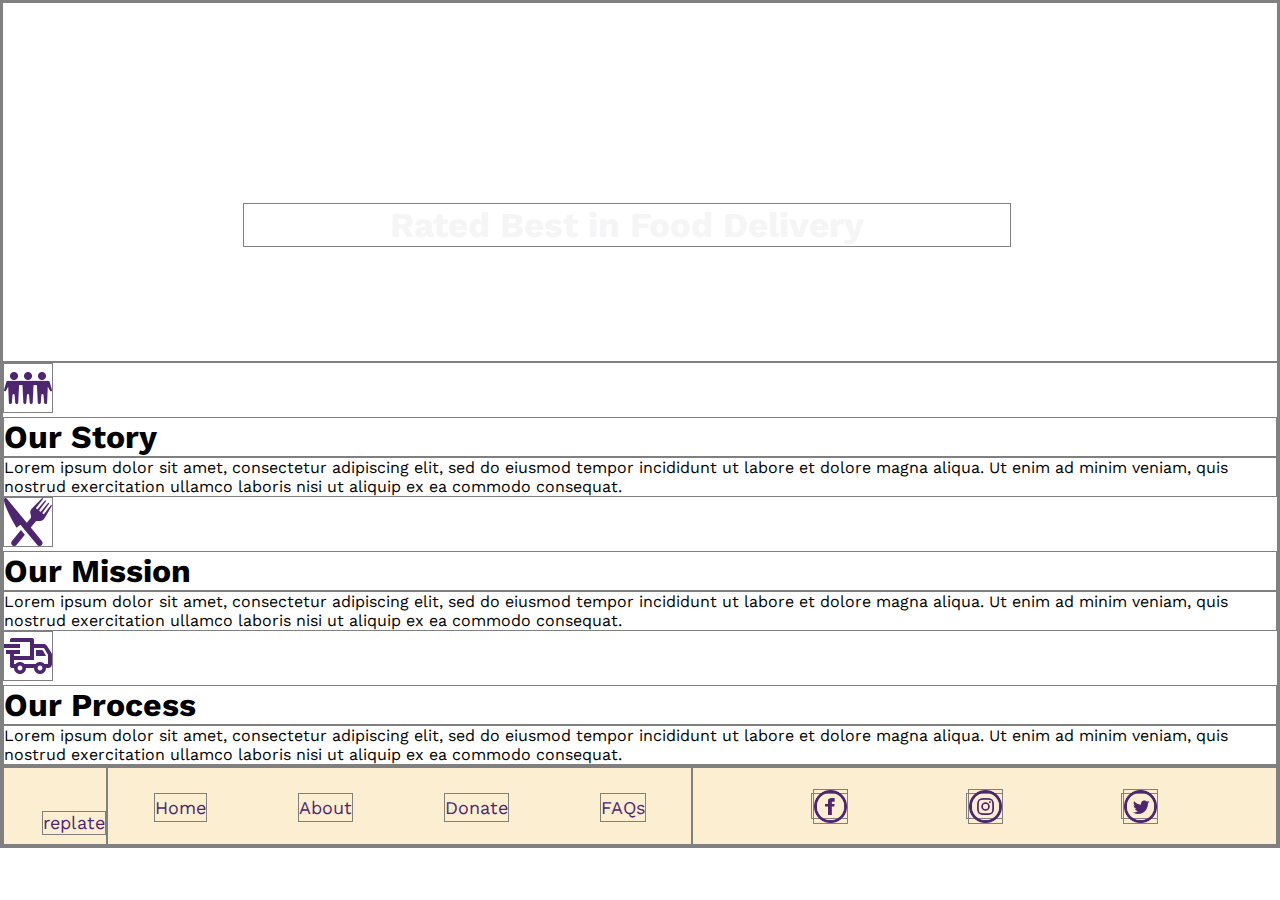
==== about.html @ bf9876b6 "layout out mostly completed" ====
<!DOCTYPE html>
<html lang="en">
<head>
    <meta charset="UTF-8">
    <meta name="viewport" content="width=device-width, initial-scale=1.0">
    <title>about</title>
    <link href="index.css" rel="stylesheet" type="text/css">
    <link href="https://fonts.googleapis.com/css2?family=Work+Sans:wght@500;531;700&display=swap" rel="stylesheet">
</head>
<body>
    <section id="header">
        <!-- <div class="background-pic" style="background-image: url(https://images.unsplash.com/photo-1548695607-9c73430ba065?ixlib=rb-1.2.1&ixid=eyJhcHBfaWQiOjEyMDd9&auto=format&fit=crop&w=1184&q=80);" alt="picture of a person on a bike delivering food in a busy street"></div> -->
        <!-- <img src="https://images.unsplash.com/photo-1548695607-9c73430ba065?ixlib=rb-1.2.1&ixid=eyJhcHBfaWQiOjEyMDd9&auto=format&fit=crop&w=1184&q=80" alt="picture of a person on a bike delivering food in a busy street"> -->
        <h1 id="overlay">Rated Best in Food Delivery</h1>
    </section>
    <main>
        <img src="logo images/iconmonstr-friend-5-48.png" alt="small outline of three friends">
        <h1>Our Story</h1>
        <p>Lorem ipsum dolor sit amet, consectetur adipiscing elit, sed do eiusmod tempor incididunt ut labore et dolore magna aliqua. Ut enim ad minim veniam, quis nostrud exercitation ullamco laboris nisi ut aliquip ex ea commodo consequat.</p>
        <img src="logo images/iconmonstr-eat-1-48.png" alt="small outline of a fork and knife crossed over each other">
        <h1>Our Mission</h1>
        <p>Lorem ipsum dolor sit amet, consectetur adipiscing elit, sed do eiusmod tempor incididunt ut labore et dolore magna aliqua. Ut enim ad minim veniam, quis nostrud exercitation ullamco laboris nisi ut aliquip ex ea commodo consequat.</p>
        <img src="logo images/iconmonstr-delivery-6-48.png" alt="small outline of a delivery truck zooming by">
        <h1>Our Process</h1>
        <p>Lorem ipsum dolor sit amet, consectetur adipiscing elit, sed do eiusmod tempor incididunt ut labore et dolore magna aliqua. Ut enim ad minim veniam, quis nostrud exercitation ullamco laboris nisi ut aliquip ex ea commodo consequat.</p>
    </main>   
    <footer>
        <nav id="logo-footer">
            <a href="">replate</a>
        </nav>
            <nav id="left-footer">
                <a href="">Home</a>
                <a href="">About</a>
                <a href="">Donate</a>
                <a href="">FAQs</a>
            </nav>
            <nav id="right-footer">
                <a href="https://www.facebook.com/"><img src="logo images/iconmonstr-facebook-5-240 (1).png" alt="logo for facebook that takes you to Replate's facebook"></a>
                <a href="https://www.instagram.com/"><img src="logo images/iconmonstr-instagram-15-240 (1).png" alt="logo for instagram that takes you to Replate's instagram"></a>
                <a href="https://twitter.com/?lang=en"><img src="logo images/iconmonstr-twitter-5-240 (1).png" alt="logo for twitter that takes you to Replate's twitter page"></a>
            </nav>
     </footer>
</body>
</html>
---- index.css ----
* {
    box-sizing: border-box;
    margin: 0;
    padding: 0;
    max-width: 100%;
    border: 1px solid grey;
}
html {
    font-size: 62.5%;
}
body {
    font-size: 1.6rem;
    font-family: 'Work Sans', sans-serif;
}
/* start of about page styling */
#header {
    background: url(https://images.unsplash.com/photo-1548695607-9c73430ba065?ixlib=rb-1.2.1&ixid=eyJhcHBfaWQiOjEyMDd9&auto=format&fit=crop&w=1184&q=80);
    background-size: cover;
    height: 40vh;
}
#overlay {
    position: absolute;
    top: 25%;
    left: 49%;
    transform: translate(-50%, -50%);
    text-align: center;
    font-weight: 700;
    font-size: 3.5rem;
    width: 60%;
    color: whitesmoke;
}
/* end of about page styling */
/* start of footer styling */
footer{
    display: flex;
    width: 100%;
    height: 80px;
}
#logo-footer {
    padding: 3.5% 0 0 3%;
}
#logo-footer nav {
    width: 20%
}
#left-footer nav, #right-footer nav {
    width: 40%;
}
#left-footer {
    display: flex;
    flex-direction: column;
    flex-wrap: wrap;
    justify-content: space-evenly;
    align-items: center;
    width: 50%;
    
}
#right-footer {
    display: flex;
    justify-content: space-evenly;
    width: 50%;
}
#right-footer a {
    display: flex;
    align-items: center;
}
footer nav {
    background-color: #fceed1;
    padding: 2% 0;
}
footer nav a {
    text-decoration: none;
    color: #4e2670;
    font-size: 1.8rem;
    padding: .5% 0;
}
#right-footer img {
    height: 35px;
    margin: 2.5%;

}
/* end of footer styling */
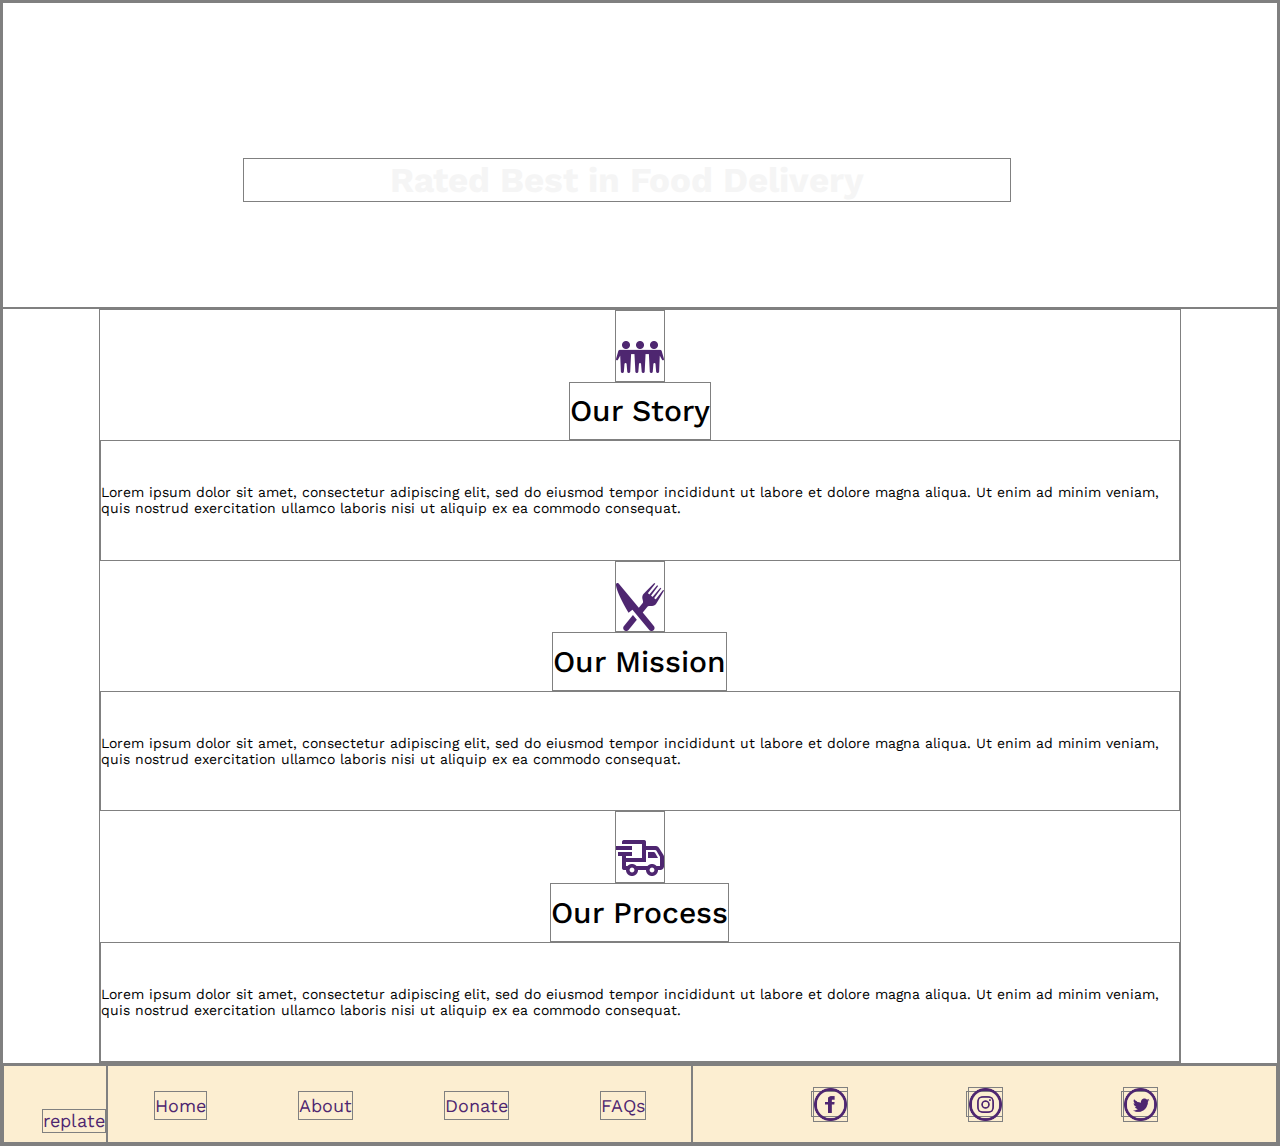
==== commit 1dae6a95: "finished up layout, starting screen size formating" ====
--- a/about.html
+++ b/about.html
@@ -11,19 +11,21 @@
     <section id="header">
         <!-- <div class="background-pic" style="background-image: url(https://images.unsplash.com/photo-1548695607-9c73430ba065?ixlib=rb-1.2.1&ixid=eyJhcHBfaWQiOjEyMDd9&auto=format&fit=crop&w=1184&q=80);" alt="picture of a person on a bike delivering food in a busy street"></div> -->
         <!-- <img src="https://images.unsplash.com/photo-1548695607-9c73430ba065?ixlib=rb-1.2.1&ixid=eyJhcHBfaWQiOjEyMDd9&auto=format&fit=crop&w=1184&q=80" alt="picture of a person on a bike delivering food in a busy street"> -->
-        <h1 id="overlay">Rated Best in Food Delivery</h1>
+        <h1 id="overlay" alt="background is the picture of a person delivering food in a busy street">Rated Best in Food Delivery</h1>
     </section>
-    <main>
-        <img src="logo images/iconmonstr-friend-5-48.png" alt="small outline of three friends">
-        <h1>Our Story</h1>
-        <p>Lorem ipsum dolor sit amet, consectetur adipiscing elit, sed do eiusmod tempor incididunt ut labore et dolore magna aliqua. Ut enim ad minim veniam, quis nostrud exercitation ullamco laboris nisi ut aliquip ex ea commodo consequat.</p>
-        <img src="logo images/iconmonstr-eat-1-48.png" alt="small outline of a fork and knife crossed over each other">
-        <h1>Our Mission</h1>
-        <p>Lorem ipsum dolor sit amet, consectetur adipiscing elit, sed do eiusmod tempor incididunt ut labore et dolore magna aliqua. Ut enim ad minim veniam, quis nostrud exercitation ullamco laboris nisi ut aliquip ex ea commodo consequat.</p>
-        <img src="logo images/iconmonstr-delivery-6-48.png" alt="small outline of a delivery truck zooming by">
-        <h1>Our Process</h1>
-        <p>Lorem ipsum dolor sit amet, consectetur adipiscing elit, sed do eiusmod tempor incididunt ut labore et dolore magna aliqua. Ut enim ad minim veniam, quis nostrud exercitation ullamco laboris nisi ut aliquip ex ea commodo consequat.</p>
-    </main>   
+    <section id="main-body">
+        <main>
+            <img src="logo images/iconmonstr-friend-5-48.png" alt="small outline of three friends">
+            <h1>Our Story</h1>
+            <p>Lorem ipsum dolor sit amet, consectetur adipiscing elit, sed do eiusmod tempor incididunt ut labore et dolore magna aliqua. Ut enim ad minim veniam, quis nostrud exercitation ullamco laboris nisi ut aliquip ex ea commodo consequat.</p>
+            <img src="logo images/iconmonstr-eat-1-48.png" alt="small outline of a fork and knife crossed over each other">
+            <h1>Our Mission</h1>
+            <p>Lorem ipsum dolor sit amet, consectetur adipiscing elit, sed do eiusmod tempor incididunt ut labore et dolore magna aliqua. Ut enim ad minim veniam, quis nostrud exercitation ullamco laboris nisi ut aliquip ex ea commodo consequat.</p>
+            <img src="logo images/iconmonstr-delivery-6-48.png" alt="small outline of a delivery truck zooming by">
+            <h1>Our Process</h1>
+            <p>Lorem ipsum dolor sit amet, consectetur adipiscing elit, sed do eiusmod tempor incididunt ut labore et dolore magna aliqua. Ut enim ad minim veniam, quis nostrud exercitation ullamco laboris nisi ut aliquip ex ea commodo consequat.</p>
+         </main> 
+    </section>  
     <footer>
         <nav id="logo-footer">
             <a href="">replate</a>
--- a/index.css
+++ b/index.css
@@ -16,11 +16,11 @@
 #header {
     background: url(https://images.unsplash.com/photo-1548695607-9c73430ba065?ixlib=rb-1.2.1&ixid=eyJhcHBfaWQiOjEyMDd9&auto=format&fit=crop&w=1184&q=80);
     background-size: cover;
-    height: 40vh;
+    height: 34vh;
 }
 #overlay {
     position: absolute;
-    top: 25%;
+    top: 20%;
     left: 49%;
     transform: translate(-50%, -50%);
     text-align: center;
@@ -28,6 +28,30 @@
     font-size: 3.5rem;
     width: 60%;
     color: whitesmoke;
+}
+#main-body {
+    display: flex;
+    justify-content: center;
+}
+main {
+    display: flex;
+    flex-direction: column;
+    justify-content: center;
+    align-items: center;
+    width: 85%;
+}
+main h1 {
+    font-size: 3rem;
+    font-weight: 500;
+    padding: 1% 0;
+}
+main img {
+    width: fit-content;
+    padding-top: 2%;
+}
+main p {
+    font-size: 1.4rem;
+    padding: 4% 0;
 }
 /* end of about page styling */
 /* start of footer styling */
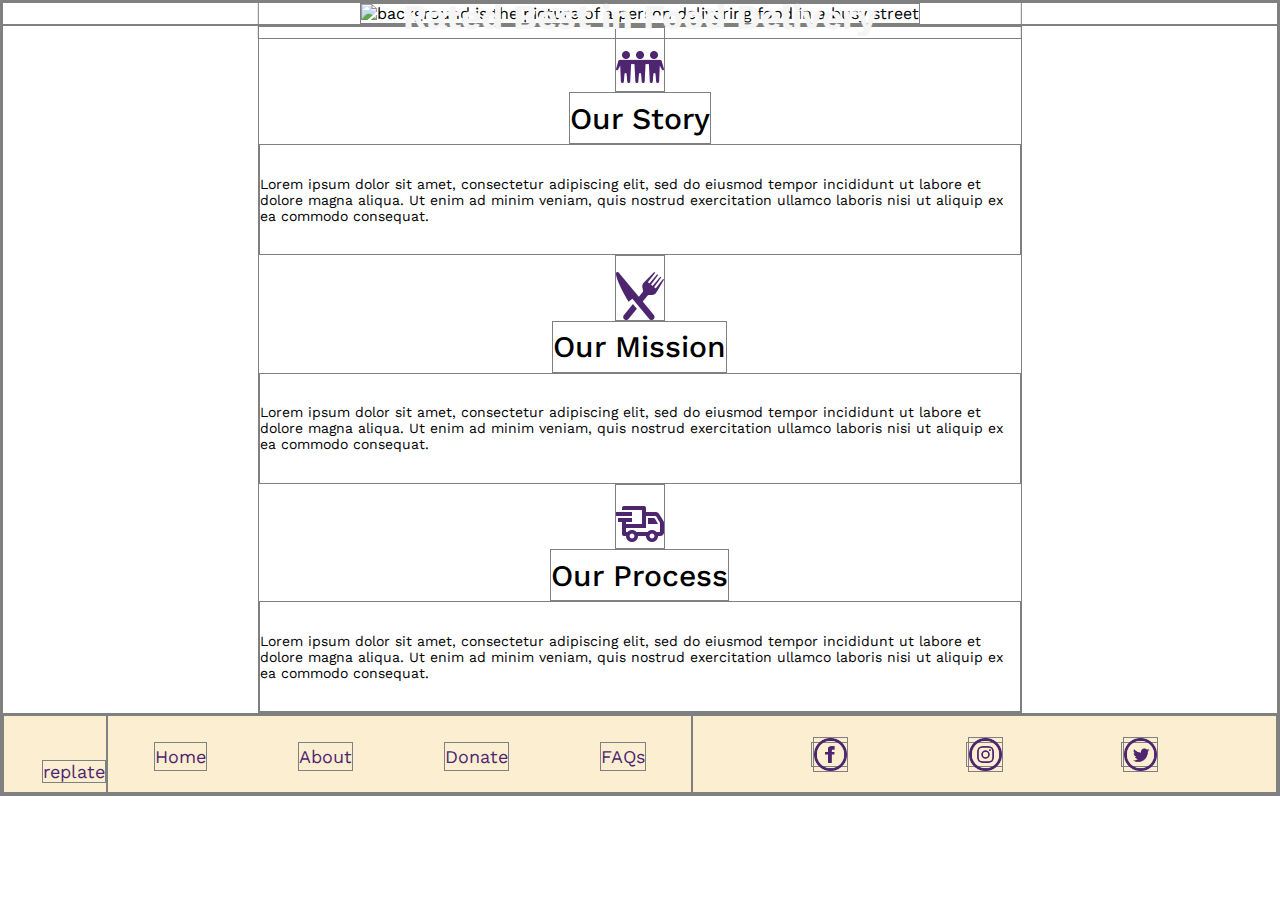
==== commit 1d6200d7: "Merge pull request #7 from Build-Week-Replate-6-22-20/about-galo-sandoval" ====
--- a/about.html
+++ b/about.html
@@ -9,9 +9,8 @@
 </head>
 <body>
     <section id="header">
-        <!-- <div class="background-pic" style="background-image: url(https://images.unsplash.com/photo-1548695607-9c73430ba065?ixlib=rb-1.2.1&ixid=eyJhcHBfaWQiOjEyMDd9&auto=format&fit=crop&w=1184&q=80);" alt="picture of a person on a bike delivering food in a busy street"></div> -->
-        <!-- <img src="https://images.unsplash.com/photo-1548695607-9c73430ba065?ixlib=rb-1.2.1&ixid=eyJhcHBfaWQiOjEyMDd9&auto=format&fit=crop&w=1184&q=80" alt="picture of a person on a bike delivering food in a busy street"> -->
-        <h1 id="overlay" alt="background is the picture of a person delivering food in a busy street">Rated Best in Food Delivery</h1>
+        <img src="https://images.unsplash.com/photo-1548695607-9c73430ba065?ixlib=rb-1.2.1&ixid=eyJhcHBfaWQiOjEyMDd9&auto=format&fit=crop&w=1184&q=80" alt="background is the picture of a person delivering food in a busy street">
+        <h1>Rated Best in Food Delivery</h1>
     </section>
     <section id="main-body">
         <main>
--- a/index.css
+++ b/index.css
@@ -14,14 +14,19 @@
 }
 /* start of about page styling */
 #header {
-    background: url(https://images.unsplash.com/photo-1548695607-9c73430ba065?ixlib=rb-1.2.1&ixid=eyJhcHBfaWQiOjEyMDd9&auto=format&fit=crop&w=1184&q=80);
-    background-size: cover;
+    position: relative;
+    text-align: center;
+    /* color: whitesmoke; */
+}
+#header img{
     height: 34vh;
+    object-fit: none;
+    width: fit-content;
 }
-#overlay {
+#header h1 {
     position: absolute;
-    top: 20%;
-    left: 49%;
+    top: 50%;
+    left: 50%;
     transform: translate(-50%, -50%);
     text-align: center;
     font-weight: 700;
@@ -103,3 +108,13 @@
 
 }
 /* end of footer styling */
+
+@media(min-width: 500px){
+    #header h1 {
+        top: 65%;
+    }
+    main {
+        width: 60%;
+    }
+
+}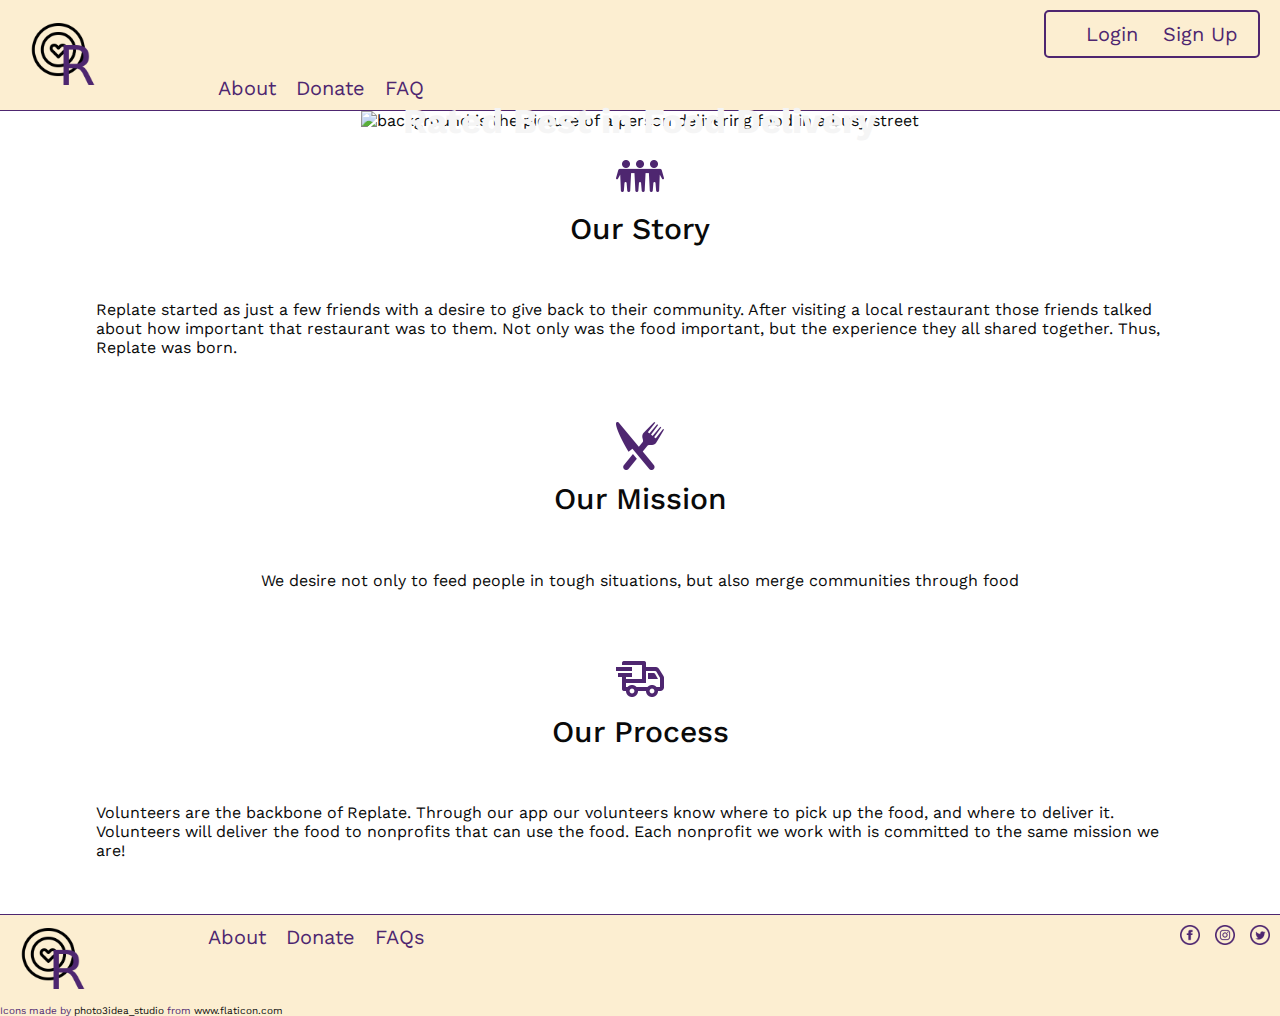
==== commit fb8f75f6: "Merge pull request #14 from Build-Week-Replate-6-22-20/about-galo-sandoval" ====
--- a/about.html
+++ b/about.html
@@ -4,10 +4,32 @@
     <meta charset="UTF-8">
     <meta name="viewport" content="width=device-width, initial-scale=1.0">
     <title>about</title>
-    <link href="index.css" rel="stylesheet" type="text/css">
+    <link href="css/replate.css" rel="stylesheet" type="text/css">
+    <link href="css/about.css" rel="stylesheet" type="text/css">
     <link href="https://fonts.googleapis.com/css2?family=Work+Sans:wght@500;531;700&display=swap" rel="stylesheet">
 </head>
 <body>
+    <header>
+        <nav class="linkbox">
+            <div class="nav-left">
+                <a class="nav-home" href="index.html">
+                    <img class="replate-logo" alt="Replate Logo"
+                         src="logo images/replate-logo.png"/>
+                </a>
+                <div class="nav-pages">
+                    <a class="nav-page" id="nav-about" href="about.html">About</a>
+                    <a class="nav-page" id="nav-donate" href="donate.html"
+                       class="a-donate">Donate</a>
+                    <a class="nav-page" id="nav-faq" class="a-faq"
+                       href="faq.html">FAQ</an>
+                </div>
+            </div>
+            <div id="header-nav-auth">
+                <a class="nav-page" href="login.html">Login</a>
+                <a class="nav-page" href="signup.html">Sign Up</a>
+            </div>
+        </nav>
+    </header>
     <section id="header">
         <img src="https://images.unsplash.com/photo-1548695607-9c73430ba065?ixlib=rb-1.2.1&ixid=eyJhcHBfaWQiOjEyMDd9&auto=format&fit=crop&w=1184&q=80" alt="background is the picture of a person delivering food in a busy street">
         <h1>Rated Best in Food Delivery</h1>
@@ -16,30 +38,35 @@
         <main>
             <img src="logo images/iconmonstr-friend-5-48.png" alt="small outline of three friends">
             <h1>Our Story</h1>
-            <p>Lorem ipsum dolor sit amet, consectetur adipiscing elit, sed do eiusmod tempor incididunt ut labore et dolore magna aliqua. Ut enim ad minim veniam, quis nostrud exercitation ullamco laboris nisi ut aliquip ex ea commodo consequat.</p>
+            <p>Replate started as just a few friends with a desire to give back to their community. After visiting a local restaurant those friends talked about how important that restaurant was to them. Not only was the food important, but the experience they all shared together. Thus, Replate was born.</p>
             <img src="logo images/iconmonstr-eat-1-48.png" alt="small outline of a fork and knife crossed over each other">
             <h1>Our Mission</h1>
-            <p>Lorem ipsum dolor sit amet, consectetur adipiscing elit, sed do eiusmod tempor incididunt ut labore et dolore magna aliqua. Ut enim ad minim veniam, quis nostrud exercitation ullamco laboris nisi ut aliquip ex ea commodo consequat.</p>
+            <p>We desire not only to feed people in tough situations, but also merge communities through food</p>
             <img src="logo images/iconmonstr-delivery-6-48.png" alt="small outline of a delivery truck zooming by">
             <h1>Our Process</h1>
-            <p>Lorem ipsum dolor sit amet, consectetur adipiscing elit, sed do eiusmod tempor incididunt ut labore et dolore magna aliqua. Ut enim ad minim veniam, quis nostrud exercitation ullamco laboris nisi ut aliquip ex ea commodo consequat.</p>
+            <p>Volunteers are the backbone of Replate. Through our app our volunteers know where to pick up the food, and where to deliver it. Volunteers will deliver the food to nonprofits that can use the food. Each nonprofit we work with is committed to the same mission we are!</p>
          </main> 
     </section>  
     <footer>
-        <nav id="logo-footer">
-            <a href="">replate</a>
-        </nav>
-            <nav id="left-footer">
-                <a href="">Home</a>
-                <a href="">About</a>
-                <a href="">Donate</a>
-                <a href="">FAQs</a>
-            </nav>
-            <nav id="right-footer">
+        <nav class="linkbox">
+            <div class="nav-left">
+                <a class="nav-home" href="index.html">
+                    <img class="replate-logo" alt="Replate Logo"
+                         src="logo images/replate-logo.png"/>
+                </a>
+                <div class="nav-pages">
+                    <a class="nav-page" href="about.html">About</a>
+                    <a class="nav-page" href="donate.html">Donate</a>
+                    <a class="nav-page" href="faq.html">FAQs</a>
+                </div>
+            </div>
+            <div id="right-footer">
                 <a href="https://www.facebook.com/"><img src="logo images/iconmonstr-facebook-5-240 (1).png" alt="logo for facebook that takes you to Replate's facebook"></a>
                 <a href="https://www.instagram.com/"><img src="logo images/iconmonstr-instagram-15-240 (1).png" alt="logo for instagram that takes you to Replate's instagram"></a>
                 <a href="https://twitter.com/?lang=en"><img src="logo images/iconmonstr-twitter-5-240 (1).png" alt="logo for twitter that takes you to Replate's twitter page"></a>
-            </nav>
-     </footer>
+            </div>
+        </nav>
+        <div class="attribution">Icons made by <a class="attribution" href="https://www.flaticon.com/authors/photo3idea-studio" title="photo3idea_studio">photo3idea_studio</a> from <a class="attribution" href="https://www.flaticon.com/" title="Flaticon">www.flaticon.com</a></div>
+    </footer>
 </body>
 </html>--- a/css/replate.css
+++ b/css/replate.css
@@ -0,0 +1,122 @@
+:root {
+    --foreground-marginals: #4e2670;
+    --foreground-main: rgb(10, 10, 10);
+    --background-marginals: #fceed1;
+    --background-main: white;
+}
+
+* {
+    box-sizing: border-box;
+    margin: 0;
+    padding: 0;
+    max-width: 100%;
+}
+
+html {
+    font-size: 62.5%;
+}
+
+a {
+    text-decoration: none;
+    font-size: 2rem;
+    color: var(--foreground-main)
+}
+
+body {
+    color: var(--foreground-main);
+    background-color: var(--background-main);
+    font-size: 1.6rem;
+    font-family: 'Work Sans', sans-serif;
+}
+
+.replate-logo {
+    height: 7.5vh;
+}
+
+h1 {
+    font-size: 4rem;
+    font-weight: bolder;
+    padding: 4rem;
+}
+
+h2 {
+    font-size: 3rem;
+}
+
+p {
+    font-size: 2rem;
+}
+
+/* start header styling */
+
+header {
+    border-bottom: 1px solid var(--foreground-marginals);
+    color: var(--foreground-marginals);
+    background-color: var(--background-marginals);
+    padding: 1rem;
+    margin-bottom: 1rem;
+}
+
+#header-nav-auth {
+    padding: 1rem;
+    border: 2px solid;
+    border-radius: .5rem;
+    align-self: flex-start;
+}
+/* end header styling */
+
+/* start of footer styling */
+footer{
+    margin-top: 1rem;
+    border-top: 1px solid var(--foreground-marginals);
+    color: var(--foreground-marginals);
+    background-color: var(--background-marginals);
+}
+
+#right-footer a img {
+    width: 2rem;
+    align-self: flex-start;
+    margin-left: 1rem;
+    margin-top: 1rem;
+}
+
+.attribution {
+    font-size: 1rem;
+}
+
+footer .nav-pages {
+    margin-top: 1rem;
+    align-self: flex-start;
+}
+/* end of footer styling */
+
+/* start combined header/footer styling */
+.linkbox {
+    display: flex;
+    justify-content: space-between;
+    height: 10vh;
+    margin: 0 1rem;
+}
+
+.nav-left {
+    display: flex;
+}
+
+.nav-home {
+    padding: 1rem;
+}
+
+.nav-pages {
+    display: flex;
+    align-self: flex-end;
+    margin-left: 10rem;
+}
+
+.nav-page {
+    color: var(--foreground-marginals);
+    margin: 0 1rem;
+}
+/* end combined header/footer styling */
+
+/* LocalWords:  meyers css
+*/
--- a/css/about.css
+++ b/css/about.css
@@ -0,0 +1,60 @@
+/* start of about page styling */
+header {
+    margin-bottom: 0px;
+}
+#header {
+    position: relative;
+    text-align: center;
+    /* color: whitesmoke; */
+}
+#header img{
+    height: 34vh;
+    object-fit: none;
+    width: fit-content;
+}
+#header h1 {
+    position: absolute;
+    top: 50%;
+    left: 50%;
+    transform: translate(-50%, -50%);
+    text-align: center;
+    font-weight: 700;
+    font-size: 3.5rem;
+    width: 60%;
+    color: whitesmoke;
+}
+#main-body {
+    display: flex;
+    justify-content: center;
+}
+main {
+    display: flex;
+    flex-direction: column;
+    justify-content: center;
+    align-items: center;
+    width: 85%;
+}
+main h1 {
+    font-size: 3rem;
+    font-weight: 500;
+    padding: 1% 0;
+}
+main img {
+    width: fit-content;
+    padding-top: 2%;
+}
+main p {
+    font-size: 1.4rem;
+    padding: 4% 0;
+}
+/* end of about page styling */
+@media(min-width: 500px) {
+    main p {
+        font-size: 1.5rem;
+    }
+}
+@media(min-width: 900px) {
+    main p {
+        font-size: 1.6rem;
+    }
+}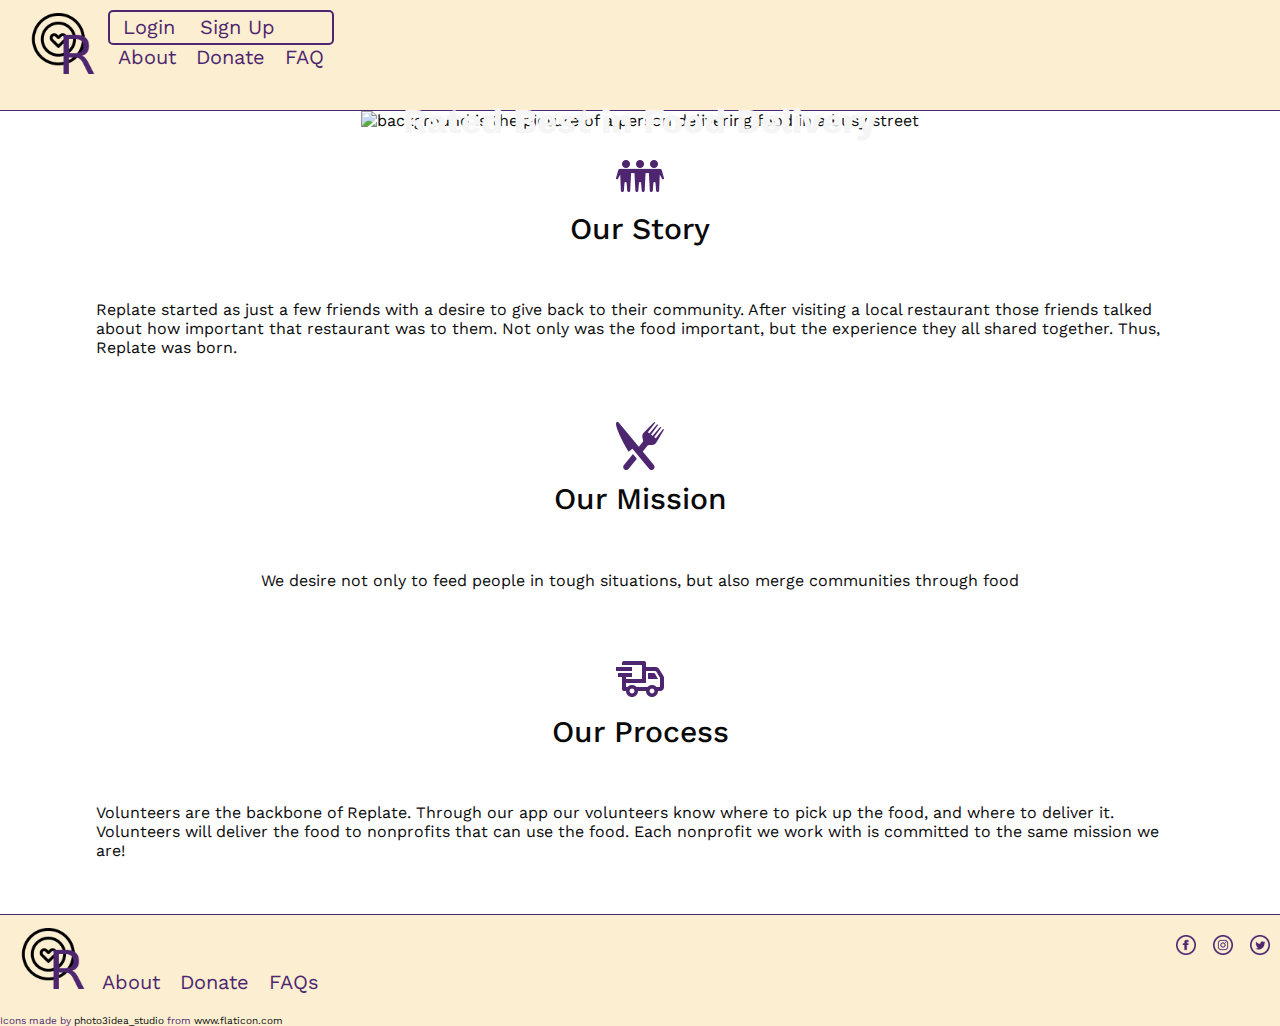
==== commit e68ffde1: "added hover features to the header and footer" ====
--- a/about.html
+++ b/about.html
@@ -16,17 +16,23 @@
                     <img class="replate-logo" alt="Replate Logo"
                          src="logo images/replate-logo.png"/>
                 </a>
+            </div>
+            <div id="nav-right">
+                <div id="header-nav-auth">
+                    <a class="nav-page" href="login.html">Login</a>
+                    <a class="nav-page"
+                       href="signup.html">Sign Up</a>
+                </div>
                 <div class="nav-pages">
-                    <a class="nav-page" id="nav-about" href="about.html">About</a>
-                    <a class="nav-page" id="nav-donate" href="donate.html"
+                    <a class="nav-page"
+                       id="nav-about" href="about.html">About</a>
+                    <a class="nav-page"
+                       id="nav-donate" href="donate.html"
                        class="a-donate">Donate</a>
                     <a class="nav-page" id="nav-faq" class="a-faq"
-                       href="faq.html">FAQ</an>
+                       href="faq.html">FAQ</a>
                 </div>
             </div>
-            <div id="header-nav-auth">
-                <a class="nav-page" href="login.html">Login</a>
-                <a class="nav-page" href="signup.html">Sign Up</a>
             </div>
         </nav>
     </header>
@@ -48,25 +54,44 @@
          </main> 
     </section>  
     <footer>
-        <nav class="linkbox">
-            <div class="nav-left">
-                <a class="nav-home" href="index.html">
-                    <img class="replate-logo" alt="Replate Logo"
-                         src="logo images/replate-logo.png"/>
-                </a>
-                <div class="nav-pages">
-                    <a class="nav-page" href="about.html">About</a>
-                    <a class="nav-page" href="donate.html">Donate</a>
-                    <a class="nav-page" href="faq.html">FAQs</a>
+        <div>
+            <nav class="linkbox">
+                <div class="nav-left">
+                    <a class="nav-home" href="index.html">
+                        <img class="replate-logo" alt="Replate Logo"
+                             src="logo images/replate-logo.png"/>
+                    </a>
                 </div>
-            </div>
-            <div id="right-footer">
-                <a href="https://www.facebook.com/"><img src="logo images/iconmonstr-facebook-5-240 (1).png" alt="logo for facebook that takes you to Replate's facebook"></a>
-                <a href="https://www.instagram.com/"><img src="logo images/iconmonstr-instagram-15-240 (1).png" alt="logo for instagram that takes you to Replate's instagram"></a>
-                <a href="https://twitter.com/?lang=en"><img src="logo images/iconmonstr-twitter-5-240 (1).png" alt="logo for twitter that takes you to Replate's twitter page"></a>
-            </div>
-        </nav>
-        <div class="attribution">Icons made by <a class="attribution" href="https://www.flaticon.com/authors/photo3idea-studio" title="photo3idea_studio">photo3idea_studio</a> from <a class="attribution" href="https://www.flaticon.com/" title="Flaticon">www.flaticon.com</a></div>
+                <div class="nav-right">
+                    <div id="right-footer">
+                        <a href="https://www.facebook.com/">
+                            <img src="logo images/iconmonstr-facebook-5-240 (1).png"
+                                 alt="logo for facebook that takes you to Replate's facebook"
+                                 onmouseover="this.src='logo images/iconmonstr-facebook-5-240.png'"
+                                 onmouseout="this.src='logo images/iconmonstr-facebook-5-240 (1).png'">
+                        </a>
+                        <a href="https://www.instagram.com/">
+                            <img src="logo images/iconmonstr-instagram-15-240 (1).png"
+                                 alt="logo for instagram that takes you to Replate's instagram"
+                                 onmouseover="this.src='logo images/iconmonstr-instagram-15-240.png'"
+                                 onmouseout="this.src='logo images/iconmonstr-instagram-15-240 (1).png'">
+                        </a>
+                        <a href="https://twitter.com/?lang=en">
+                            <img src="logo images/iconmonstr-twitter-5-240 (1).png"
+                                 alt="logo for twitter that takes you to Replate's twitter page"
+                                 onmouseover="this.src='logo images/iconmonstr-twitter-5-240.png'"
+                                 onmouseout="this.src='logo images/iconmonstr-twitter-5-240 (1).png'">
+                        </a>
+                    </div>
+                    <div class="nav-pages">
+                        <a class="nav-page" href="about.html">About</a>
+                        <a class="nav-page" href="donate.html">Donate</a>
+                        <a class="nav-page" href="faq.html">FAQs</a>
+                    </div>
+                </div>
+            </nav>
+            <div class="attribution">Icons made by <a class="attribution" href="https://www.flaticon.com/authors/photo3idea-studio" title="photo3idea_studio">photo3idea_studio</a> from <a class="attribution" href="https://www.flaticon.com/" title="Flaticon">www.flaticon.com</a></div>
+        </div>
     </footer>
 </body>
 </html>--- a/css/replate.css
+++ b/css/replate.css
@@ -3,10 +3,10 @@
     --foreground-main: rgb(10, 10, 10);
     --background-marginals: #fceed1;
     --background-main: white;
+    --hover: #7d3cff;
 }
 
 * {
-    box-sizing: border-box;
     margin: 0;
     padding: 0;
     max-width: 100%;
@@ -22,11 +22,21 @@
     color: var(--foreground-main)
 }
 
+a.traditional-link {
+    font-size: inherit;
+    text-decoration: underline;
+    color: blue;
+}
+
 body {
     color: var(--foreground-main);
     background-color: var(--background-main);
     font-size: 1.6rem;
     font-family: 'Work Sans', sans-serif;
+}
+
+img {
+    object-fit: contain;
 }
 
 .replate-logo {
@@ -58,10 +68,10 @@
 }
 
 #header-nav-auth {
-    padding: 1rem;
+    padding: 0.33333rem;
     border: 2px solid;
     border-radius: .5rem;
-    align-self: flex-start;
+    align-self: flex-end;
 }
 /* end header styling */
 
@@ -71,6 +81,13 @@
     border-top: 1px solid var(--foreground-marginals);
     color: var(--foreground-marginals);
     background-color: var(--background-marginals);
+    padding-top: 1rem;
+    display: flex;
+    flex-direction: column;
+}
+
+#right-footer {
+    align-self: flex-end;
 }
 
 #right-footer a img {
@@ -79,7 +96,6 @@
     margin-left: 1rem;
     margin-top: 1rem;
 }
-
 .attribution {
     font-size: 1rem;
 }
@@ -88,34 +104,38 @@
     margin-top: 1rem;
     align-self: flex-start;
 }
+.nav-page:hover {
+    color: var(--hover);
+}
 /* end of footer styling */
 
 /* start combined header/footer styling */
 .linkbox {
     display: flex;
-    justify-content: space-between;
     height: 10vh;
     margin: 0 1rem;
 }
 
-.nav-left {
-    display: flex;
-}
-
 .nav-home {
-    padding: 1rem;
+    padding: 1rem
 }
 
 .nav-pages {
     display: flex;
-    align-self: flex-end;
-    margin-left: 10rem;
 }
 
 .nav-page {
     color: var(--foreground-marginals);
     margin: 0 1rem;
 }
+
+.nav-right {
+    display: flex;
+    flex-direction: column;
+    width: 100%;
+    flex-grow: 1;
+}
+
 /* end combined header/footer styling */
 
 /* LocalWords:  meyers css
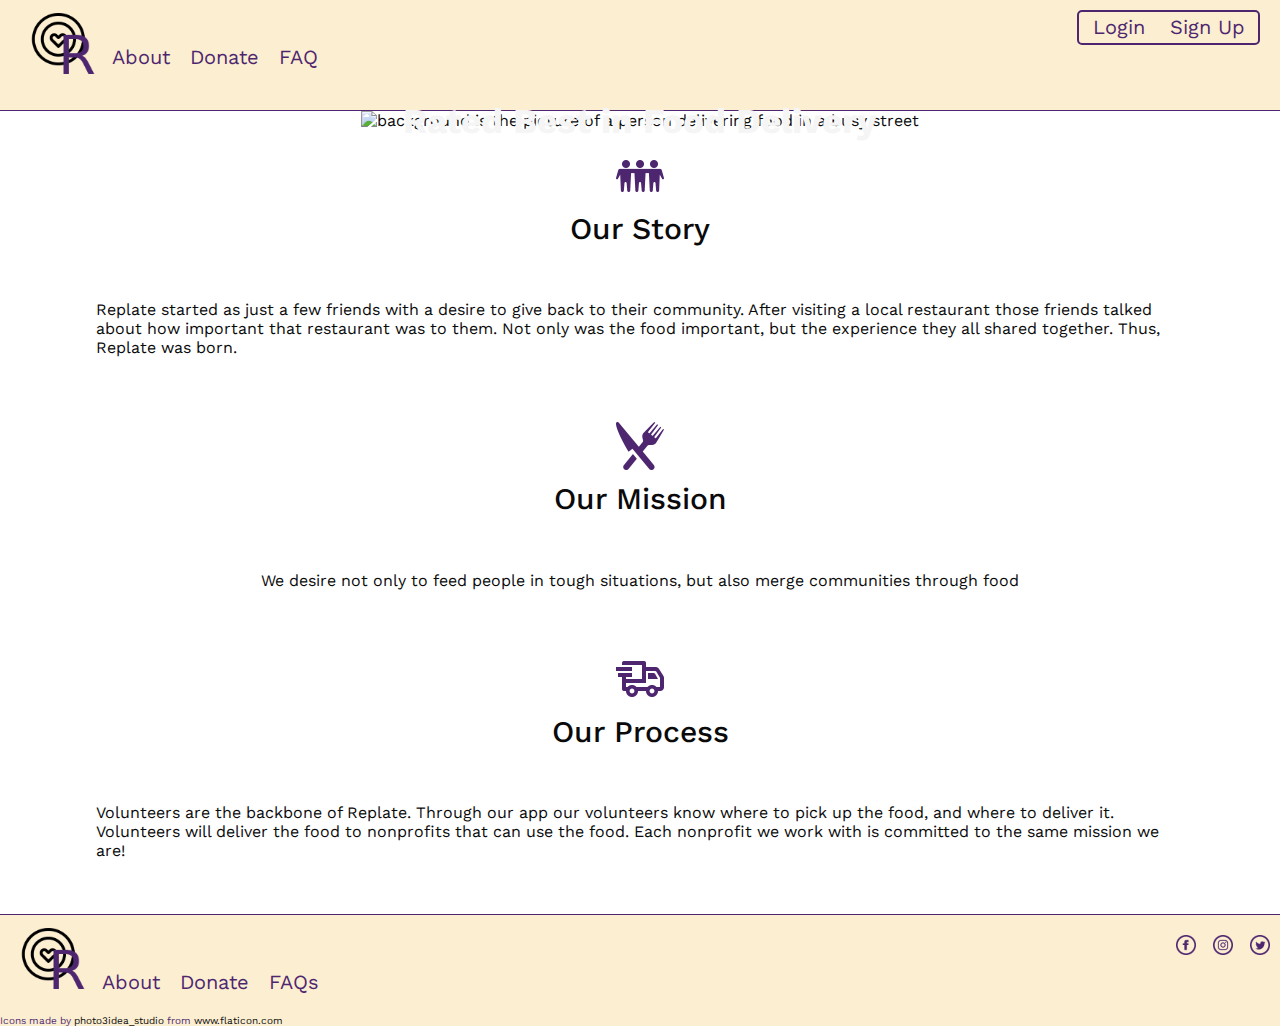
==== commit ddd50027: "Install new header in about.html" ====
--- a/about.html
+++ b/about.html
@@ -1,60 +1,15 @@
 <!DOCTYPE html>
 <html lang="en">
-<head>
-    <meta charset="UTF-8">
-    <meta name="viewport" content="width=device-width, initial-scale=1.0">
-    <title>about</title>
-    <link href="css/replate.css" rel="stylesheet" type="text/css">
-    <link href="css/about.css" rel="stylesheet" type="text/css">
-    <link href="https://fonts.googleapis.com/css2?family=Work+Sans:wght@500;531;700&display=swap" rel="stylesheet">
-</head>
-<body>
-    <header>
-        <nav class="linkbox">
-            <div class="nav-left">
-                <a class="nav-home" href="index.html">
-                    <img class="replate-logo" alt="Replate Logo"
-                         src="logo images/replate-logo.png"/>
-                </a>
-            </div>
-            <div id="nav-right">
-                <div id="header-nav-auth">
-                    <a class="nav-page" href="login.html">Login</a>
-                    <a class="nav-page"
-                       href="signup.html">Sign Up</a>
-                </div>
-                <div class="nav-pages">
-                    <a class="nav-page"
-                       id="nav-about" href="about.html">About</a>
-                    <a class="nav-page"
-                       id="nav-donate" href="donate.html"
-                       class="a-donate">Donate</a>
-                    <a class="nav-page" id="nav-faq" class="a-faq"
-                       href="faq.html">FAQ</a>
-                </div>
-            </div>
-            </div>
-        </nav>
-    </header>
-    <section id="header">
-        <img src="https://images.unsplash.com/photo-1548695607-9c73430ba065?ixlib=rb-1.2.1&ixid=eyJhcHBfaWQiOjEyMDd9&auto=format&fit=crop&w=1184&q=80" alt="background is the picture of a person delivering food in a busy street">
-        <h1>Rated Best in Food Delivery</h1>
-    </section>
-    <section id="main-body">
-        <main>
-            <img src="logo images/iconmonstr-friend-5-48.png" alt="small outline of three friends">
-            <h1>Our Story</h1>
-            <p>Replate started as just a few friends with a desire to give back to their community. After visiting a local restaurant those friends talked about how important that restaurant was to them. Not only was the food important, but the experience they all shared together. Thus, Replate was born.</p>
-            <img src="logo images/iconmonstr-eat-1-48.png" alt="small outline of a fork and knife crossed over each other">
-            <h1>Our Mission</h1>
-            <p>We desire not only to feed people in tough situations, but also merge communities through food</p>
-            <img src="logo images/iconmonstr-delivery-6-48.png" alt="small outline of a delivery truck zooming by">
-            <h1>Our Process</h1>
-            <p>Volunteers are the backbone of Replate. Through our app our volunteers know where to pick up the food, and where to deliver it. Volunteers will deliver the food to nonprofits that can use the food. Each nonprofit we work with is committed to the same mission we are!</p>
-         </main> 
-    </section>  
-    <footer>
-        <div>
+    <head>
+        <meta charset="UTF-8">
+        <meta name="viewport" content="width=device-width, initial-scale=1.0">
+        <title>about</title>
+        <link href="css/replate.css" rel="stylesheet" type="text/css">
+        <link href="css/about.css" rel="stylesheet" type="text/css">
+        <link href="https://fonts.googleapis.com/css2?family=Work+Sans:wght@500;531;700&display=swap" rel="stylesheet">
+    </head>
+    <body>
+        <header>
             <nav class="linkbox">
                 <div class="nav-left">
                     <a class="nav-home" href="index.html">
@@ -63,35 +18,80 @@
                     </a>
                 </div>
                 <div class="nav-right">
-                    <div id="right-footer">
-                        <a href="https://www.facebook.com/">
-                            <img src="logo images/iconmonstr-facebook-5-240 (1).png"
-                                 alt="logo for facebook that takes you to Replate's facebook"
-                                 onmouseover="this.src='logo images/iconmonstr-facebook-5-240.png'"
-                                 onmouseout="this.src='logo images/iconmonstr-facebook-5-240 (1).png'">
-                        </a>
-                        <a href="https://www.instagram.com/">
-                            <img src="logo images/iconmonstr-instagram-15-240 (1).png"
-                                 alt="logo for instagram that takes you to Replate's instagram"
-                                 onmouseover="this.src='logo images/iconmonstr-instagram-15-240.png'"
-                                 onmouseout="this.src='logo images/iconmonstr-instagram-15-240 (1).png'">
-                        </a>
-                        <a href="https://twitter.com/?lang=en">
-                            <img src="logo images/iconmonstr-twitter-5-240 (1).png"
-                                 alt="logo for twitter that takes you to Replate's twitter page"
-                                 onmouseover="this.src='logo images/iconmonstr-twitter-5-240.png'"
-                                 onmouseout="this.src='logo images/iconmonstr-twitter-5-240 (1).png'">
+                    <div id="header-nav-auth">
+                        <a class="nav-page" href="login.html">Login</a>
+                        <a class="nav-page"
+                           href="signup.html">Sign Up</a>
+                    </div>
+                    <div class="nav-pages">
+                        <a class="nav-page"
+                           id="nav-about" href="about.html">About</a>
+                        <a class="nav-page"
+                           id="nav-donate" href="donate.html"
+                           class="a-donate">Donate</a>
+                        <a class="nav-page" id="nav-faq" class="a-faq"
+                           href="faq.html">FAQ</a>
+                    </div>
+                </div>
+                </div>
+            </nav>
+        </header>
+        <section id="header">
+            <img src="https://images.unsplash.com/photo-1548695607-9c73430ba065?ixlib=rb-1.2.1&ixid=eyJhcHBfaWQiOjEyMDd9&auto=format&fit=crop&w=1184&q=80" alt="background is the picture of a person delivering food in a busy street">
+            <h1>Rated Best in Food Delivery</h1>
+        </section>
+        <section id="main-body">
+            <main>
+                <img src="logo images/iconmonstr-friend-5-48.png" alt="small outline of three friends">
+                <h1>Our Story</h1>
+                <p>Replate started as just a few friends with a desire to give back to their community. After visiting a local restaurant those friends talked about how important that restaurant was to them. Not only was the food important, but the experience they all shared together. Thus, Replate was born.</p>
+                <img src="logo images/iconmonstr-eat-1-48.png" alt="small outline of a fork and knife crossed over each other">
+                <h1>Our Mission</h1>
+                <p>We desire not only to feed people in tough situations, but also merge communities through food</p>
+                <img src="logo images/iconmonstr-delivery-6-48.png" alt="small outline of a delivery truck zooming by">
+                <h1>Our Process</h1>
+                <p>Volunteers are the backbone of Replate. Through our app our volunteers know where to pick up the food, and where to deliver it. Volunteers will deliver the food to nonprofits that can use the food. Each nonprofit we work with is committed to the same mission we are!</p>
+            </main>
+        </section>
+        <footer>
+            <div>
+                <nav class="linkbox">
+                    <div class="nav-left">
+                        <a class="nav-home" href="index.html">
+                            <img class="replate-logo" alt="Replate Logo"
+                                 src="logo images/replate-logo.png"/>
                         </a>
                     </div>
-                    <div class="nav-pages">
-                        <a class="nav-page" href="about.html">About</a>
-                        <a class="nav-page" href="donate.html">Donate</a>
-                        <a class="nav-page" href="faq.html">FAQs</a>
+                    <div class="nav-right">
+                        <div id="right-footer">
+                            <a href="https://www.facebook.com/">
+                                <img src="logo images/iconmonstr-facebook-5-240 (1).png"
+                                     alt="logo for facebook that takes you to Replate's facebook"
+                                     onmouseover="this.src='logo images/iconmonstr-facebook-5-240.png'"
+                                     onmouseout="this.src='logo images/iconmonstr-facebook-5-240 (1).png'">
+                            </a>
+                            <a href="https://www.instagram.com/">
+                                <img src="logo images/iconmonstr-instagram-15-240 (1).png"
+                                     alt="logo for instagram that takes you to Replate's instagram"
+                                     onmouseover="this.src='logo images/iconmonstr-instagram-15-240.png'"
+                                     onmouseout="this.src='logo images/iconmonstr-instagram-15-240 (1).png'">
+                            </a>
+                            <a href="https://twitter.com/?lang=en">
+                                <img src="logo images/iconmonstr-twitter-5-240 (1).png"
+                                     alt="logo for twitter that takes you to Replate's twitter page"
+                                     onmouseover="this.src='logo images/iconmonstr-twitter-5-240.png'"
+                                     onmouseout="this.src='logo images/iconmonstr-twitter-5-240 (1).png'">
+                            </a>
+                        </div>
+                        <div class="nav-pages">
+                            <a class="nav-page" href="about.html">About</a>
+                            <a class="nav-page" href="donate.html">Donate</a>
+                            <a class="nav-page" href="faq.html">FAQs</a>
+                        </div>
                     </div>
-                </div>
-            </nav>
-            <div class="attribution">Icons made by <a class="attribution" href="https://www.flaticon.com/authors/photo3idea-studio" title="photo3idea_studio">photo3idea_studio</a> from <a class="attribution" href="https://www.flaticon.com/" title="Flaticon">www.flaticon.com</a></div>
+                </nav>
+                <div class="attribution">Icons made by <a class="attribution" href="https://www.flaticon.com/authors/photo3idea-studio" title="photo3idea_studio">photo3idea_studio</a> from <a class="attribution" href="https://www.flaticon.com/" title="Flaticon">www.flaticon.com</a></div>
         </div>
     </footer>
 </body>
-</html>+</html>
